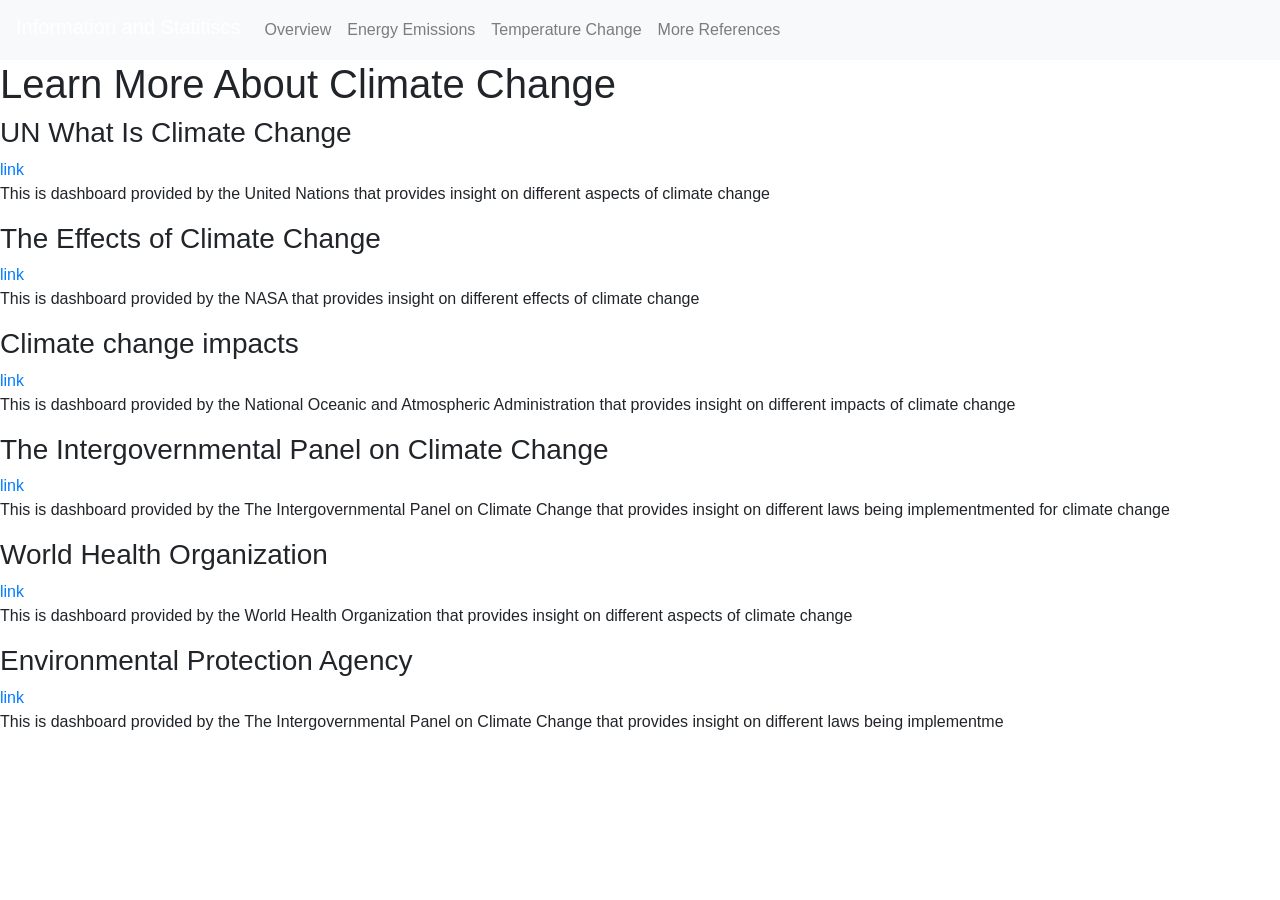
==== FinalProjectFiles/myHTML/Reference.html @ dd91fb5f "Add files via upload" ====
<!DOCTYPE html>
<html lang="en">
<head>
    <meta charset="UTF-8">
    <meta name="viewport" content="width=device-width, initial-scale=1.0">
    <title>Climate Change </title>


    <link rel="preconnect" href="https://fonts.googleapis.com">
    <link rel="preconnect" href="https://fonts.gstatic.com" crossorigin>
    <link href="https://fonts.googleapis.com/css2?family=Inter:wght@292&display=swap" rel="stylesheet">

    <link rel="preconnect" href="https://fonts.googleapis.com">
    <link rel="preconnect" href="https://fonts.gstatic.com" crossorigin>
    <link href="https://fonts.googleapis.com/css2?family=Alfa+Slab+One&family=Archivo+Black&family=Lexend+Deca:wght@100..900&display=swap" rel="stylesheet">

    <!-- Bootstrap CSS -->
    <link rel="stylesheet" href="https://stackpath.bootstrapcdn.com/bootstrap/4.5.2/css/bootstrap.min.css">

    <!-- Optional JavaScript -->
    <!-- jQuery first, then Popper.js, then Bootstrap JS -->
    <script src="https://code.jquery.com/jquery-3.5.1.slim.min.js"></script>
    <script src="https://cdn.jsdelivr.net/npm/@popperjs/core@2.5.2/dist/umd/popper.min.js"></script>
    <script src="https://stackpath.bootstrapcdn.com/bootstrap/4.5.2/js/bootstrap.min.js"></script>

    <link  rel="stylesheet" href = "./assets/newstyle.css" />

</head>

<body>
  <nav class="navbar navbar-expand-lg navbar-light bg-light navbar-bottom">
    <div class="collapse navbar-collapse" id="newNavbarNav">
        <h3 class="nav-item">
            <span class="navbar-brand" style="color: white;" > Information and Statitiscs </span>
        </h3>
      <ul class="navbar-nav">
        <li class="nav-item">
          <a class="nav-link" href="#">Overview</a>
        </li>
        <li class="nav-item">
          <a class="nav-link" href="#">Energy Emissions</a>
        </li>
        <li class="nav-item">
            <a class="nav-link" href="https://finaldashboard-4.onrender.com">Temperature Change</a>
        </li>
        <li class="nav-item">
            <a class="nav-link" href="MoreReference.html">More References</a>
        </li>
      </ul>
    </div>
</nav>

<h1 class = 'title'>
  Learn More About Climate Change
</h1>

<div class="flex-container">
  <div class="flex-row">
    <div class="flex-item">
      <h3>UN What Is Climate Change</h3>
      <a class="links" href="https://www.un.org/en/climatechange/what-is-climate-change">link</a>
      <p>This is dashboard provided by the United Nations that provides insight on different aspects of climate change </p>
    </div>
    <div class="flex-item">
      <h3>The Effects of Climate Change</h3>
      <a class="links" href="https://science.nasa.gov/climate-change/effects/">link</a>
      <p>This is dashboard provided by the NASA that provides insight on different effects of climate change </p>
    </div>
  </div>
  <div class="flex-row">
    <div class="flex-item"><h3>Climate change impacts</h3>
      <a class="links" href="https://www.noaa.gov/education/resource-collections/climate/climate-change-impacts">link</a>
      <p>This is dashboard provided by the National Oceanic and Atmospheric Administration that provides insight on different impacts of climate change </p>
    </div>
    <div class="flex-item">
      <h3>The Intergovernmental Panel on Climate Change</h3>
      <a class="links" href="https://www.ipcc.ch/">link</a>
      <p>This is dashboard provided by the The Intergovernmental Panel on Climate Change that provides insight on different laws being implementmented for climate change </p>
    </div>
  </div>
  <div class="flex-row">
    <div class="flex-item">
      <h3>World Health Organization</h3>
      <a class="links" href="https://www.who.int/news-room/fact-sheets/detail/climate-change-and-health">link</a>
      <p>This is dashboard provided by the World Health Organization that provides insight on different aspects of climate change</p>
      </div>
    <div class="flex-item">
      <h3>Environmental Protection Agency</h3>
      <a class="links" href="https://www.epa.gov/climate-change">link</a>
      <p>This is dashboard provided by the The Intergovernmental Panel on Climate Change that provides insight on different laws being implementme</p>
    </div>
  </div>
</div>

</body>
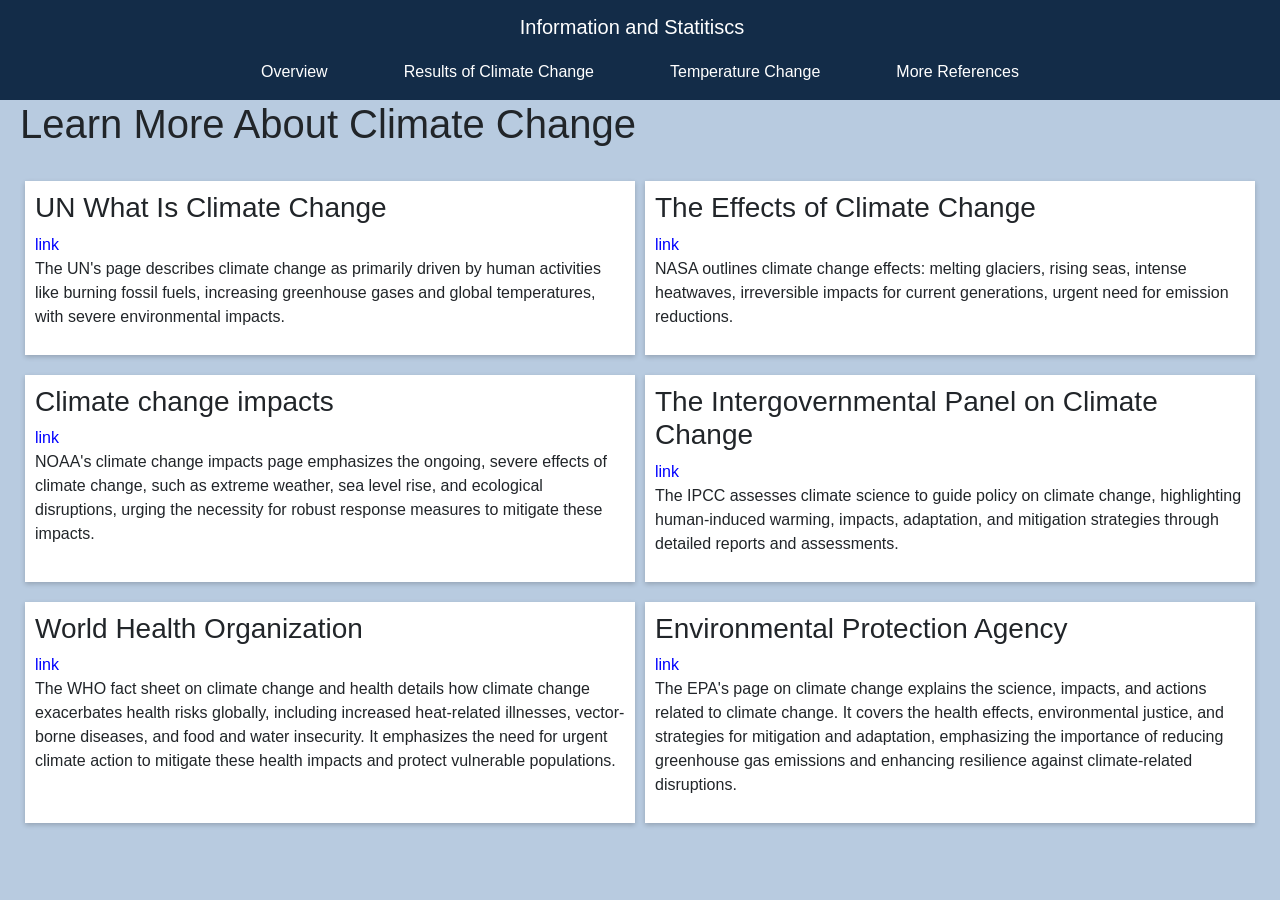
==== commit 5b0ae1c1: "Update Reference.html" ====
--- a/FinalProjectFiles/myHTML/Reference.html
+++ b/FinalProjectFiles/myHTML/Reference.html
@@ -23,7 +23,7 @@
     <script src="https://cdn.jsdelivr.net/npm/@popperjs/core@2.5.2/dist/umd/popper.min.js"></script>
     <script src="https://stackpath.bootstrapcdn.com/bootstrap/4.5.2/js/bootstrap.min.js"></script>
 
-    <link  rel="stylesheet" href = "./assets/newstyle.css" />
+    <link  rel="stylesheet" href = "newstyle.css" />
 
 </head>
 
@@ -35,16 +35,16 @@
         </h3>
       <ul class="navbar-nav">
         <li class="nav-item">
-          <a class="nav-link" href="#">Overview</a>
+          <a class="nav-link" href="index.html">Overview</a>
         </li>
         <li class="nav-item">
-          <a class="nav-link" href="#">Energy Emissions</a>
+          <a class="nav-link" href="https://resultsofclimatechange.onrender.com/">Results of Climate Change</a>
         </li>
         <li class="nav-item">
-            <a class="nav-link" href="https://finaldashboard-4.onrender.com">Temperature Change</a>
+            <a class="nav-link" href="https://tempchange-5.onrender.com/">Temperature Change</a>
         </li>
         <li class="nav-item">
-            <a class="nav-link" href="MoreReference.html">More References</a>
+            <a class="nav-link" href="Reference.html">More References</a>
         </li>
       </ul>
     </div>
@@ -59,37 +59,37 @@
     <div class="flex-item">
       <h3>UN What Is Climate Change</h3>
       <a class="links" href="https://www.un.org/en/climatechange/what-is-climate-change">link</a>
-      <p>This is dashboard provided by the United Nations that provides insight on different aspects of climate change </p>
+      <p>The UN's page describes climate change as primarily driven by human activities like burning fossil fuels, increasing greenhouse gases and global temperatures, with severe environmental impacts. </p>
     </div>
     <div class="flex-item">
       <h3>The Effects of Climate Change</h3>
       <a class="links" href="https://science.nasa.gov/climate-change/effects/">link</a>
-      <p>This is dashboard provided by the NASA that provides insight on different effects of climate change </p>
+      <p>NASA outlines climate change effects: melting glaciers, rising seas, intense heatwaves, irreversible impacts for current generations, urgent need for emission reductions. </p>
     </div>
   </div>
   <div class="flex-row">
     <div class="flex-item"><h3>Climate change impacts</h3>
       <a class="links" href="https://www.noaa.gov/education/resource-collections/climate/climate-change-impacts">link</a>
-      <p>This is dashboard provided by the National Oceanic and Atmospheric Administration that provides insight on different impacts of climate change </p>
+      <p>NOAA's climate change impacts page emphasizes the ongoing, severe effects of climate change, such as extreme weather, sea level rise, and ecological disruptions, urging the necessity for robust response measures to mitigate these impacts. </p>
     </div>
     <div class="flex-item">
       <h3>The Intergovernmental Panel on Climate Change</h3>
       <a class="links" href="https://www.ipcc.ch/">link</a>
-      <p>This is dashboard provided by the The Intergovernmental Panel on Climate Change that provides insight on different laws being implementmented for climate change </p>
+      <p>The IPCC assesses climate science to guide policy on climate change, highlighting human-induced warming, impacts, adaptation, and mitigation strategies through detailed reports and assessments. </p>
     </div>
   </div>
   <div class="flex-row">
     <div class="flex-item">
       <h3>World Health Organization</h3>
       <a class="links" href="https://www.who.int/news-room/fact-sheets/detail/climate-change-and-health">link</a>
-      <p>This is dashboard provided by the World Health Organization that provides insight on different aspects of climate change</p>
+      <p>The WHO fact sheet on climate change and health details how climate change exacerbates health risks globally, including increased heat-related illnesses, vector-borne diseases, and food and water insecurity. It emphasizes the need for urgent climate action to mitigate these health impacts and protect vulnerable populations.</p>
       </div>
     <div class="flex-item">
       <h3>Environmental Protection Agency</h3>
       <a class="links" href="https://www.epa.gov/climate-change">link</a>
-      <p>This is dashboard provided by the The Intergovernmental Panel on Climate Change that provides insight on different laws being implementme</p>
+      <p>The EPA's page on climate change explains the science, impacts, and actions related to climate change. It covers the health effects, environmental justice, and strategies for mitigation and adaptation, emphasizing the importance of reducing greenhouse gas emissions and enhancing resilience against climate-related disruptions.</p>
     </div>
   </div>
 </div>
 
-</body>+</body>
--- a/FinalProjectFiles/myHTML/newstyle.css
+++ b/FinalProjectFiles/myHTML/newstyle.css
@@ -0,0 +1,79 @@
+body{
+    background-color: #b8cbe0;
+  }
+  
+  
+  
+  .navbar {
+      background-color: #132c48ff !important; 
+  }
+  .nav-link {
+      color: white !important; 
+  }
+  .nav-link:hover {
+      color: #bc8cbaff !important; 
+    }
+  .navbar-bottom{
+      background-color: #132c48ff !important;
+  }
+  .navbar-bottom .navbar-collapse {
+      display: flex;
+      flex-direction: column;
+      align-items: center;
+  }
+  .navbar-bottom .nav-item {
+      padding-left: 30px;
+      padding-right: 30px;
+  }
+  .randomTEST{
+      padding-top: 20px;
+      color:black;
+      max-width: 600px;
+  }
+  .flex-container {
+      display: flex;
+      flex-direction: column;
+      width: 100%;
+      padding: 20px;
+    }
+    
+    .flex-row {
+      display: flex;
+      justify-content: space-between;
+      margin-bottom: 10px; /* Adds space between the rows */
+    }
+    
+    .flex-item {
+      flex-basis: calc(50% - 10px); /* Set width for 2 items per row, subtracting margin */
+      margin: 5px; /* Creates a gap between the items */
+      box-shadow: 0 2px 5px rgba(0,0,0,0.2); /* Adds a shadow for depth */
+      padding: 10px;
+      box-sizing: border-box;
+      /* To ensure items in the same row have equal height */
+      display: flex;
+      flex-direction: column;
+      background-color: white
+    }
+    
+    /* Clear the margin bottom for the last row */
+    .flex-row:last-child {
+      margin-bottom: 0;
+    }
+    
+    /* Responsive design for smaller screens */
+    @media (max-width: 600px) {
+      .flex-row {
+        flex-direction: column;
+      }
+      .flex-item {
+        flex-basis: auto; /* Items take full width on small screens */
+      }
+    }
+  
+    .title{
+      padding-left: 20px
+    }
+  
+    .links{
+      color: blue;
+    }
